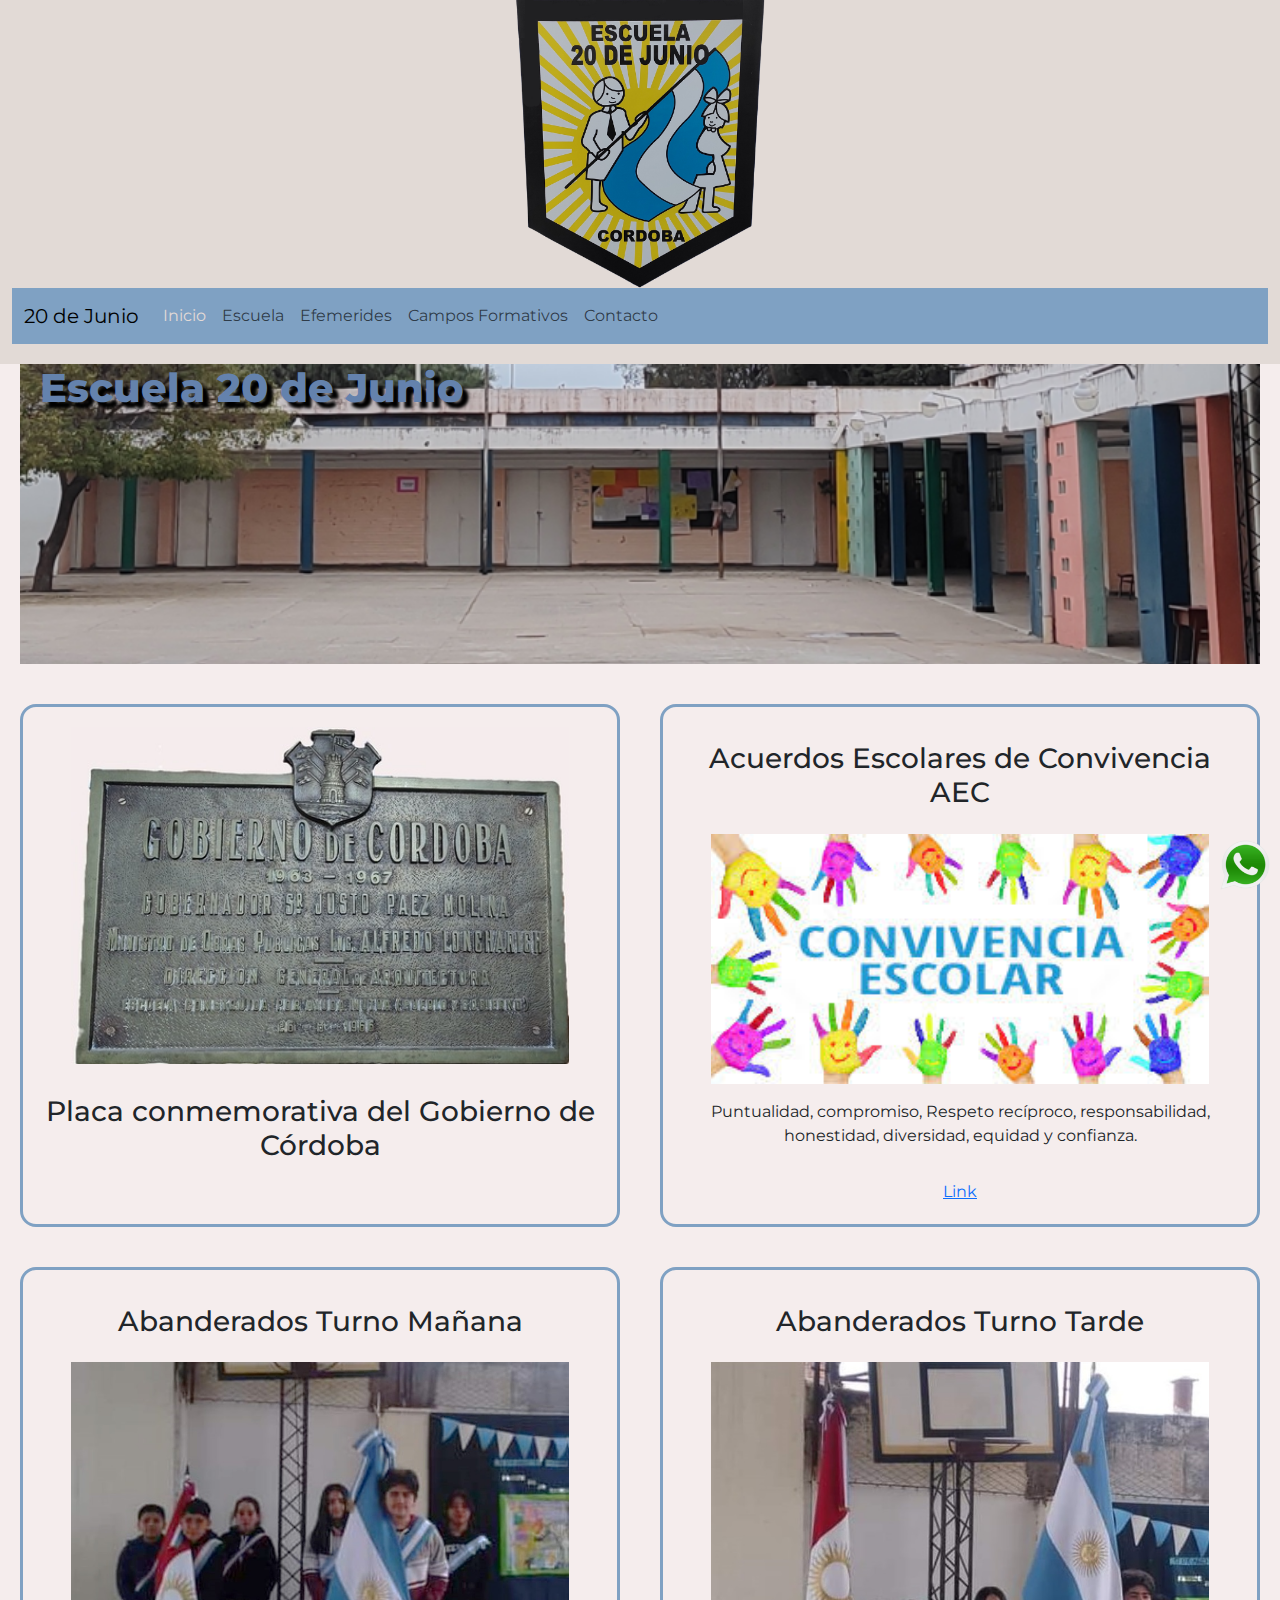
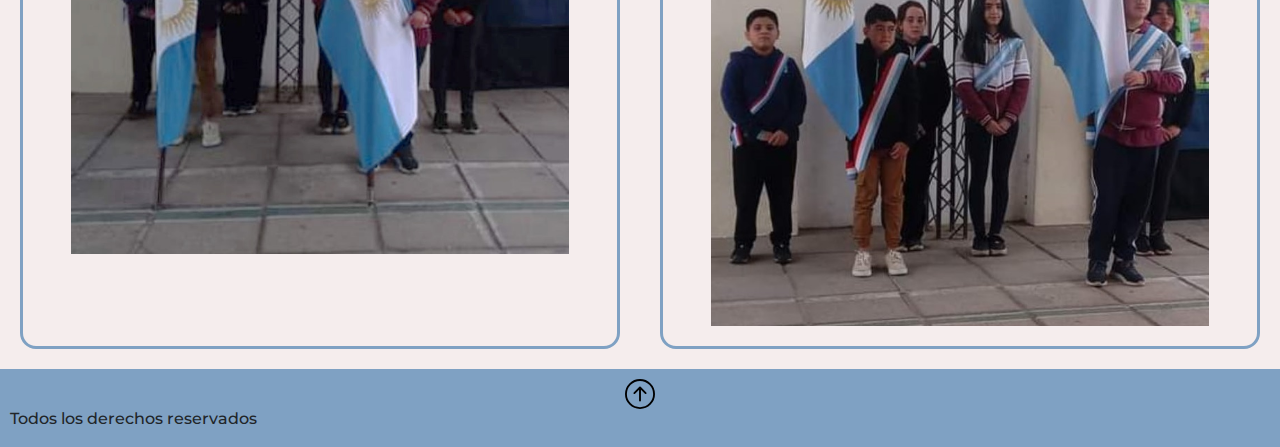
==== index.html @ 3449fcd5 "primer commit" ====
<!DOCTYPE html>
<html lang="en">
<head>
    <meta charset="UTF-8">
    <meta name="viewport" content="width=device-width, initial-scale=1.0">
    <!-- link de bt -->
    <link href="https://cdn.jsdelivr.net/npm/bootstrap@5.3.3/dist/css/bootstrap.min.css" rel="stylesheet" integrity="sha384-QWTKZyjpPEjISv5WaRU9OFeRpok6YctnYmDr5pNlyT2bRjXh0JMhjY6hW+ALEwIH" crossorigin="anonymous">
    <!-- linkeo css -->
    <link rel="stylesheet" href="css/main.css">
    <title>Inicio - Escuela 20 de Junio</title>
    <meta name="description" content="Escuela 20 de Junio, con nivel primario en ambos turnos. Te presentamos la web de nuestra querida escuela primaria.">
    <!-- link de fuentes -->
    <link rel="preconnect" href="https://fonts.googleapis.com">
    <link rel="preconnect" href="https://fonts.gstatic.com" crossorigin>
    <link href="https://fonts.googleapis.com/css2?family=Montserrat:ital,wght@0,100..900;1,100..900&display=swap" rel="stylesheet">
    <!-- link para animacion de h1 -->
    <link rel="stylesheet" href="https://cdnjs.cloudflare.com/ajax/libs/animate.css/4.1.1/animate.min.css"/>
  </head>
<body>
    <!-- imagen y menu principal -->
    <header id="arriba-index" class="container-fluid">
        <div class="row">
            <div class=" text-center">
                <a href="index.html" >
                    <img class="imagen-logo" src="img/escudo.png" alt="logo del menu">
                </a>
            </div>
            
            <div>  
              <!-- menu de navegacion de bt -->
              <nav class=" navbar navbar-expand-lg marg-0">
                <div class="container-fluid">
                  <a class="navbar-brand" href="index.html">20 de Junio</a>

                  <button class="navbar-toggler " type="button" data-bs-toggle="collapse" data-bs-target="#navbarSupportedContent" aria-controls="navbarSupportedContent" aria-expanded="false" aria-label="Toggle navigation">
                    <span class="navbar-toggler-icon"></span>
                  </button>
                  <div class="collapse navbar-collapse" id="navbarSupportedContent">
                    <ul class="navbar-nav me-auto mb-2 mb-lg-0">
                      <li class="nav-item">
                        <a class="nav-link disable page-active">Inicio</a>
                      </li>
                      <li class="nav-item">
                        <a href="pages/escuela.html" class="nav-link mouse" >Escuela</a>
                      </li>
                      <li class="nav-item">
                        <a href="pages/efemerides.html" class="nav-link mouse" >Efemerides</a>
                      </li>
                      <li class="nav-item">
                        <a href="pages/campos-formativos.html" class="nav-link mouse">Campos Formativos</a>
                      </li>
                      <li class="nav-item">
                        <a href="pages/contacto.html" class="nav-link mouse">Contacto</a>
                      </li>
                    </ul>
                  </div>
                </div>
              </nav>
            </div>
        </div>
        
    
    </header>

    <!-- Contenido principal --> 
    <main>
        
        <div class="div-index">
            <h1 class="animate__animated animate__fadeInDownBig">Escuela 20 de Junio</h1>
        </div>

        <div class="main-index">
          <div class="contenedor">
            <img src="img/placa-gobernador.jpg" alt="placa conmemorativa" class="foto-html">
            <h3>Placa conmemorativa del Gobierno de Córdoba</h3>
          </div>

          <div class="contenedor">
            <h3>Acuerdos Escolares de Convivencia <span>AEC</span></h3>
            <img src="img/aec.jpg" alt="manos pintadas - convivencia escolar" class="foto-html">
            <p>Puntualidad, compromiso, Respeto recíproco, responsabilidad, honestidad, diversidad, equidad y confianza.</p>
            <a href="https://www.igualdadycalidadcba.gov.ar/SIPEC-CBA/publicaciones/Narrativas2009/Convivencia.pdf" target="_blank">Link</a>
          </div>

          <div class="contenedor">
            <h3>Abanderados Turno Mañana</h3>
            <img src="img/abanderados-turno-m.jpg" alt="alumnos abanderados turno mañana" class="foto-html">
          </div>

          <div class="contenedor">
            <h3>Abanderados Turno Tarde</h3>
            <img src="img/abanderados-turno-t.jpg" alt="alumnos abanderados turno tarde"  class="foto-html">
          </div>

        </div>
       
    </main>


     <!-- pie de pagina -->
    <footer>
        
        
        <!-- imagen y link de whatsapp -->
        <div class="icon-whatsapp fixed-bottom">
            <a href="https://wa.me/+5493515920626" target="_blank"><img src="img/whatsapp.png" alt="icono whatsapp"></a>

        </div>

        <!-- boton volver arriba -->
        <div  class="flecha">
          <a href="#arriba-index">
                <img src="img/flecha-arriba.svg" alt="flecha para arriba">
          </a>
        </div>
        <h6>Todos los derechos reservados</h6>
    </footer>
    

    <!-- js -->
    <script src="https://cdn.jsdelivr.net/npm/bootstrap@5.3.3/dist/js/bootstrap.bundle.min.js" integrity="sha384-YvpcrYf0tY3lHB60NNkmXc5s9fDVZLESaAA55NDzOxhy9GkcIdslK1eN7N6jIeHz" crossorigin="anonymous"></script>
</body>
</html>
---- css/main.css ----
@charset "UTF-8";
/*reset*/
* {
  margin: 0;
  padding: 0;
  box-sizing: border-box;
}

body {
  font-family: "Montserrat", sans-serif;
  background-color: #E2DAD6;
}
body main .main-efemerides .div-calendario h2 {
  font-family: "Lucida Sans", "Lucida Sans Regular", "Lucida Grande", "Lucida Sans Unicode";
}
body main .main-efemerides .div-calendario .descripcion-efemerides {
  font-style: oblique;
  font-size: small;
}

/* propiedades del menú*/
header div nav {
  background-color: #7FA1C3;
}
header div nav div div ul li .page-active { /*propiedades del menú-html activo*/
  color: #E2DAD6;
}
header div nav div div ul li .page-active:hover {
  color: #E2DAD6;
}
header div nav div div ul li .mouse:hover {
  background-color: #6482AD;
}
header div nav div div ul li .mouse:active {
  background-color: #E2DAD6;
}
header div div a .imagen-logo {
  width: 80%;
}

/*propiedades para primera foto y nombre de html*/
main {
  background-color: #F5EDED;
}
main .div-index {
  height: 300px;
  background-image: url("../img/patiocolegio.png");
  background-repeat: no-repeat;
  background-size: cover;
  /*margenes para separacion y union*/
  margin: 20px;
  margin-top: 0px;
}
main .div-secundarios {
  background-image: url("../img/patiocolegio.png");
  background-repeat: no-repeat;
  background-size: cover;
  /*margenes para separacion y union*/
  margin: 20px;
  margin-top: 0px;
}
main .main-escuela .main-index {
  /*le doy la estructura y tamaño deseado a los contenedores*/
  display: grid;
  grid-template-columns: repeat(3, 0.5fr);
  grid-template-rows: 1fr;
}
main div h1 {
  /*estilo letras letras h1*/
  color: #6482AD;
  text-shadow: 6px 6px 3px black;
  margin: 20px;
  font-weight: 800;
}
main div .contenedor {
  /*propiedades de los div que contienen imagenes en los html index y escuela*/
  margin: 20px;
  padding: 20px;
  background-color: #F5EDED;
  text-align: center;
  border-radius: 1rem; /*borde redondo*/
  border: 3px solid #7FA1C3;
  display: flex;
  flex-direction: column; /*queda uno abajo de otro*/
  flex-wrap: wrap;
  align-items: center;
  gap: 1rem;
}
main div .contenedor .foto-html {
  width: 90%;
}
main div .contenedor .detalle-foto {
  /*anotacion para debajo de la foto*/
  font-size: x-small;
  margin: 0% 5%;
  justify-content: center;
}
main div .contenedor h3 {
  margin-top: 15px;
}
main div .contenedor h3 span {
  display: block;
}

/*propiedades de efemerides.html*/
main .main-efemerides .div-calendario {
  margin: 10px;
  padding: 10px;
  background-color: #F5EDED;
  text-align: center;
  border-radius: 1rem; /*borde redondo*/
  border: 3px solid #7FA1C3;
  display: flex;
  flex-direction: column; /*queda uno abajo de otro*/
  flex-wrap: wrap;
  align-items: center;
  gap: 1rem;
}
main .main-efemerides .div-calendario .img-calendario {
  width: 80%;
}

/*propiedades del html campos-formativos*/
.main-campos {
  background-image: url("../img/galeria-c-formativos.jpg");
  background-size: auto;
  align-items: center;
}
.main-campos .div-imagenes-campos {
  width: 500px;
  margin: 10px;
  overflow-x: auto;
  display: flex;
  flex-direction: column; /*queda uno abajo de otro*/
  flex-wrap: wrap;
  align-items: center;
  gap: 1rem;
}

/*css del contacto.html*/
main .contactos {
  text-align: center;
  display: grid;
  grid-template-columns: 1fr;
}
main .contactos div {
  margin: 1rem;
}
main .contactos div .img-whatsapp {
  width: 30px;
}
main .mapa {
  background-color: #E2DAD6;
  display: flex;
  flex-direction: column; /*queda uno abajo de otro*/
  flex-wrap: wrap;
  align-items: center;
  gap: 0rem;
}
main .mapa div h5 {
  text-align: center;
  padding: 20px;
}
main .mapa div iframe {
  width: 100%;
}

/*propiedades del footer*/
footer {
  background-color: #7FA1C3;
  padding: 10px;
}
footer .icon-whatsapp { /*propiedades del icono del whatsapp del footer*/ }
footer .icon-whatsapp img {
  width: 50px;
  position: fixed;
  bottom: 10px;
  right: 10px;
}
footer .flecha { /*propiedades de la flecha del footer*/
  text-align: center;
}
footer .flecha img {
  width: 30px;
}

@media screen and (min-width: 768px) {
  header div div a .imagen-logo {
    width: 40%;
  }
  main .main-escuela .contenedor div .detalle-foto {
    font-size: large;
  }
  main div .contactos {
    display: grid;
    grid-template-columns: repeat(2, 1fr);
    grid-template-rows: 1fr;
  }
  main div .contactos .link-canal {
    margin-top: 30px;
    grid-column: span 2;
  }
  main .mapa {
    display: grid;
    grid-template-columns: repeat(1, 1fr);
    grid-template-rows: 1fr;
  }
  main .mapa div {
    text-align: center;
  }
  main .mapa div iframe {
    width: 90%;
  }
  .main-campos .div-imagenes-campos {
    width: 99%;
    text-align: center;
  }
  .main-campos .div-imagenes-campos div img {
    width: 90%;
  }
}
/*propiedades para desktop*/
@media screen and (min-width: 1024px) {
  /*general*/
  header div div a .imagen-logo {
    width: 20%;
  }
  main .main-index {
    display: grid;
    grid-template-columns: repeat(2, 1fr);
    grid-template-rows: 1fr;
  }
  main .main-escuela {
    display: grid;
    grid-template-columns: repeat(2, 1fr);
    grid-template-rows: 1fr;
  }
  main .main-efemerides {
    display: grid;
    grid-template-columns: repeat(2, 1fr);
    grid-template-rows: 1fr;
  }
  main div .contactos {
    display: grid;
    grid-template-columns: repeat(4, 1fr);
    grid-template-rows: 1fr;
  }
  main div .contactos .link-canal {
    margin-top: 30px;
    grid-column: span 4;
  }
  main .mapa {
    display: grid;
    grid-template-columns: 1fr 3fr;
    align-items: center;
  }
  main .mapa div iframe {
    width: 95%;
  }
  .main-campos .div-imagenes-campos {
    width: 99%;
    display: grid;
    grid-template-columns: repeat(2, 1fr);
    grid-template-rows: 1fr;
    text-align: center;
  }
  .main-campos .div-imagenes-campos div img {
    width: 80%;
  }
}

/*# sourceMappingURL=main.css.map */
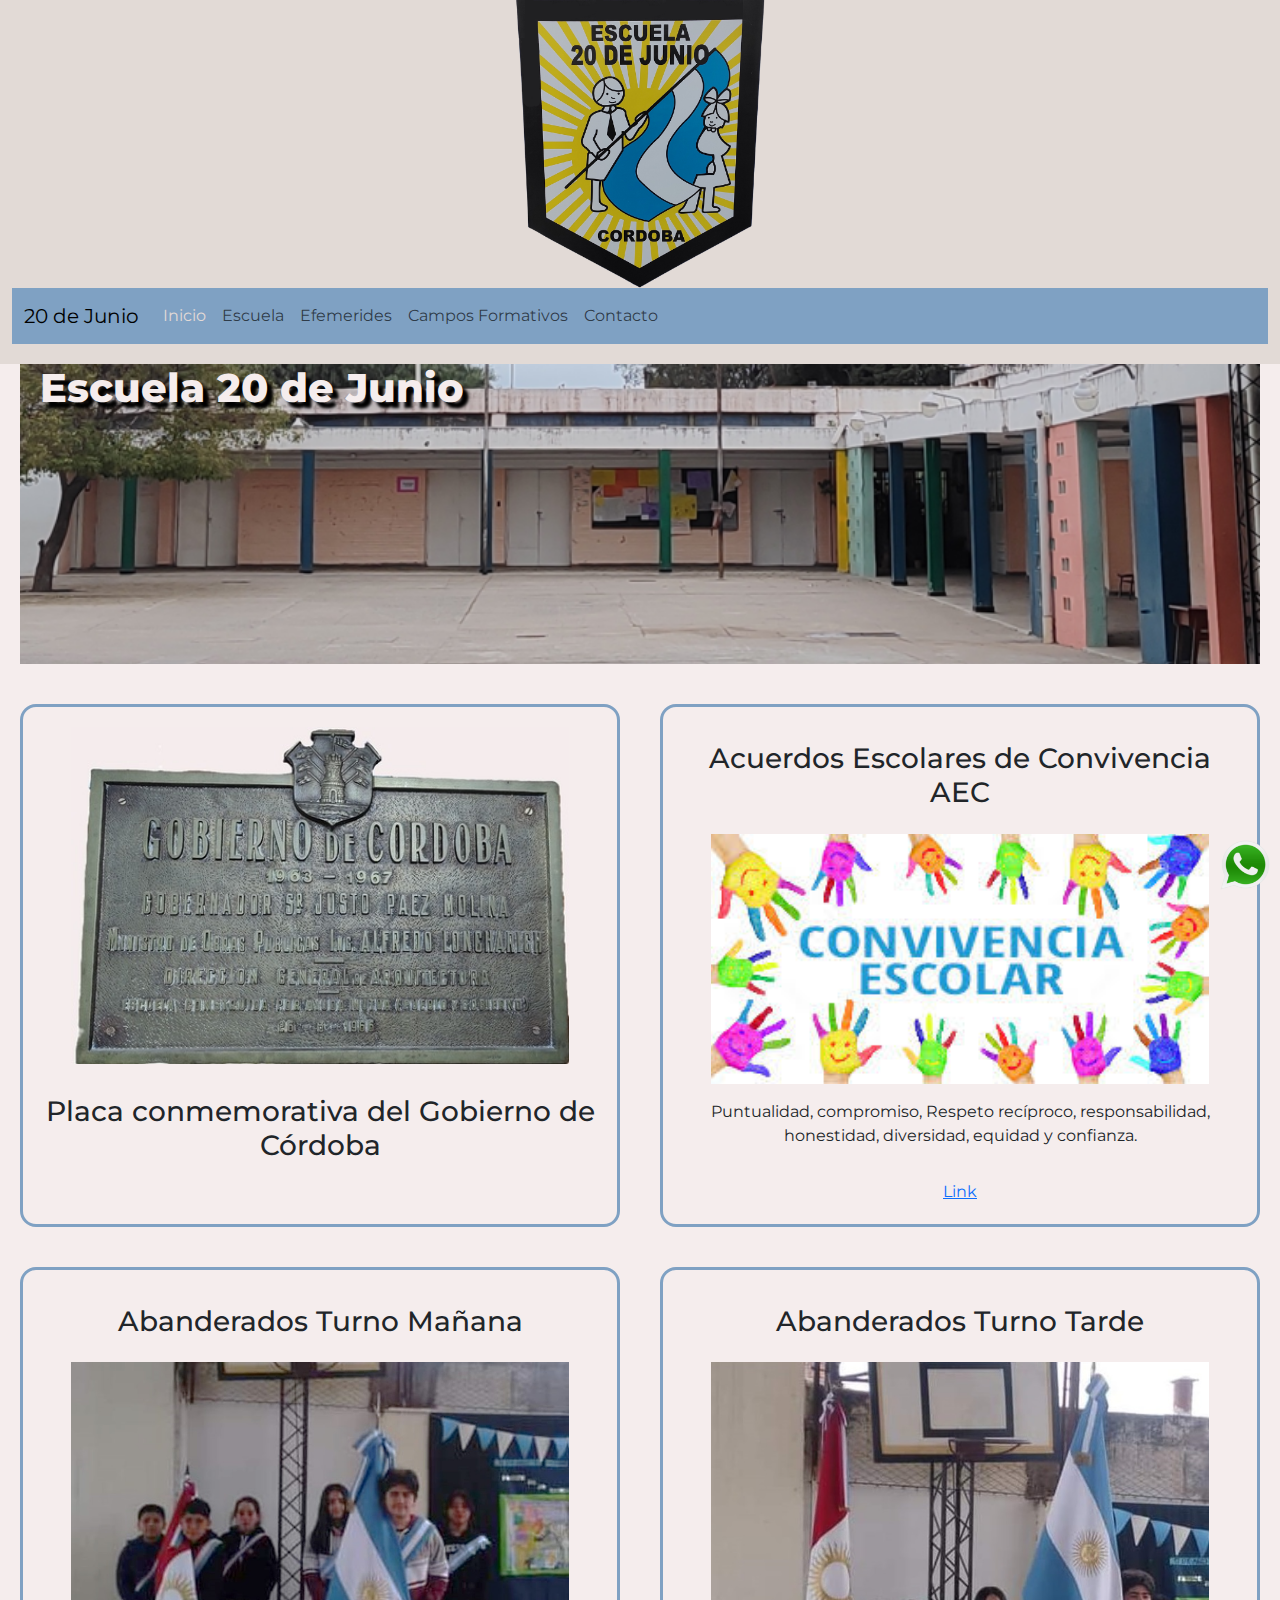
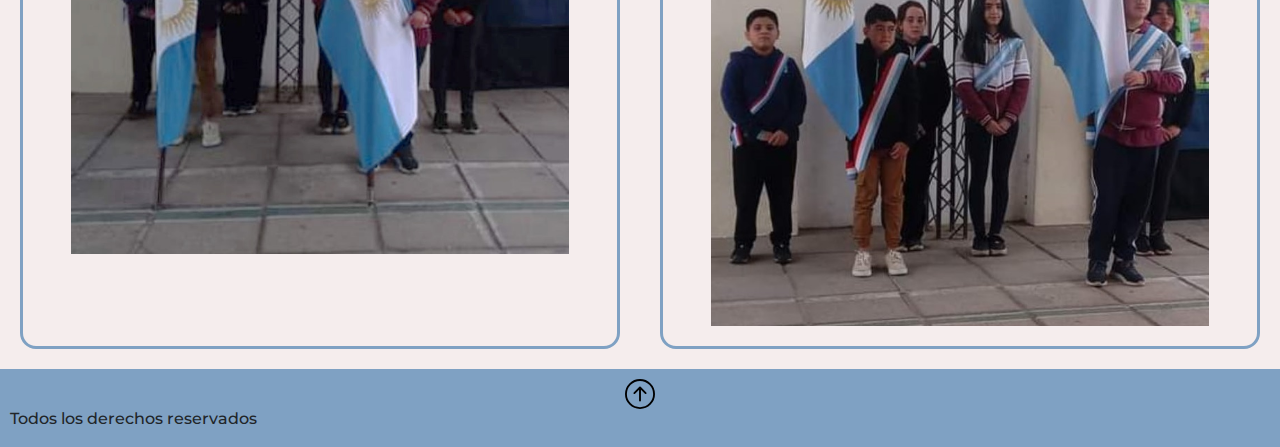
==== commit 859e48db: "favicom listo" ====
--- a/index.html
+++ b/index.html
@@ -15,6 +15,10 @@
     <link href="https://fonts.googleapis.com/css2?family=Montserrat:ital,wght@0,100..900;1,100..900&display=swap" rel="stylesheet">
     <!-- link para animacion de h1 -->
     <link rel="stylesheet" href="https://cdnjs.cloudflare.com/ajax/libs/animate.css/4.1.1/animate.min.css"/>
+    <!-- se agrega favicom -->
+    <link rel="apple-touch-icon" sizes="180x180" href="img/apple-touch-icon.png">
+    <link rel="icon" type="image/png" sizes="32x32" href="img/favicon-32x32.png">
+    <link rel="icon" type="image/png" sizes="16x16" href="img/favicon-16x16.png">
   </head>
 <body>
     <!-- imagen y menu principal -->
@@ -59,14 +63,14 @@
             </div>
         </div>
         
-    
+        
     </header>
 
     <!-- Contenido principal --> 
     <main>
         
         <div class="div-index">
-            <h1 class="animate__animated animate__fadeInDownBig">Escuela 20 de Junio</h1>
+            <h1 class="animate__animated animate__backInLeft animate__slow">Escuela 20 de Junio</h1>
         </div>
 
         <div class="main-index">
--- a/css/main.css
+++ b/css/main.css
@@ -66,8 +66,8 @@
   grid-template-rows: 1fr;
 }
 main div h1 {
-  /*estilo letras letras h1*/
-  color: #6482AD;
+  /*estilo letras h1*/
+  color: #F5EDED;
   text-shadow: 6px 6px 3px black;
   margin: 20px;
   font-weight: 800;
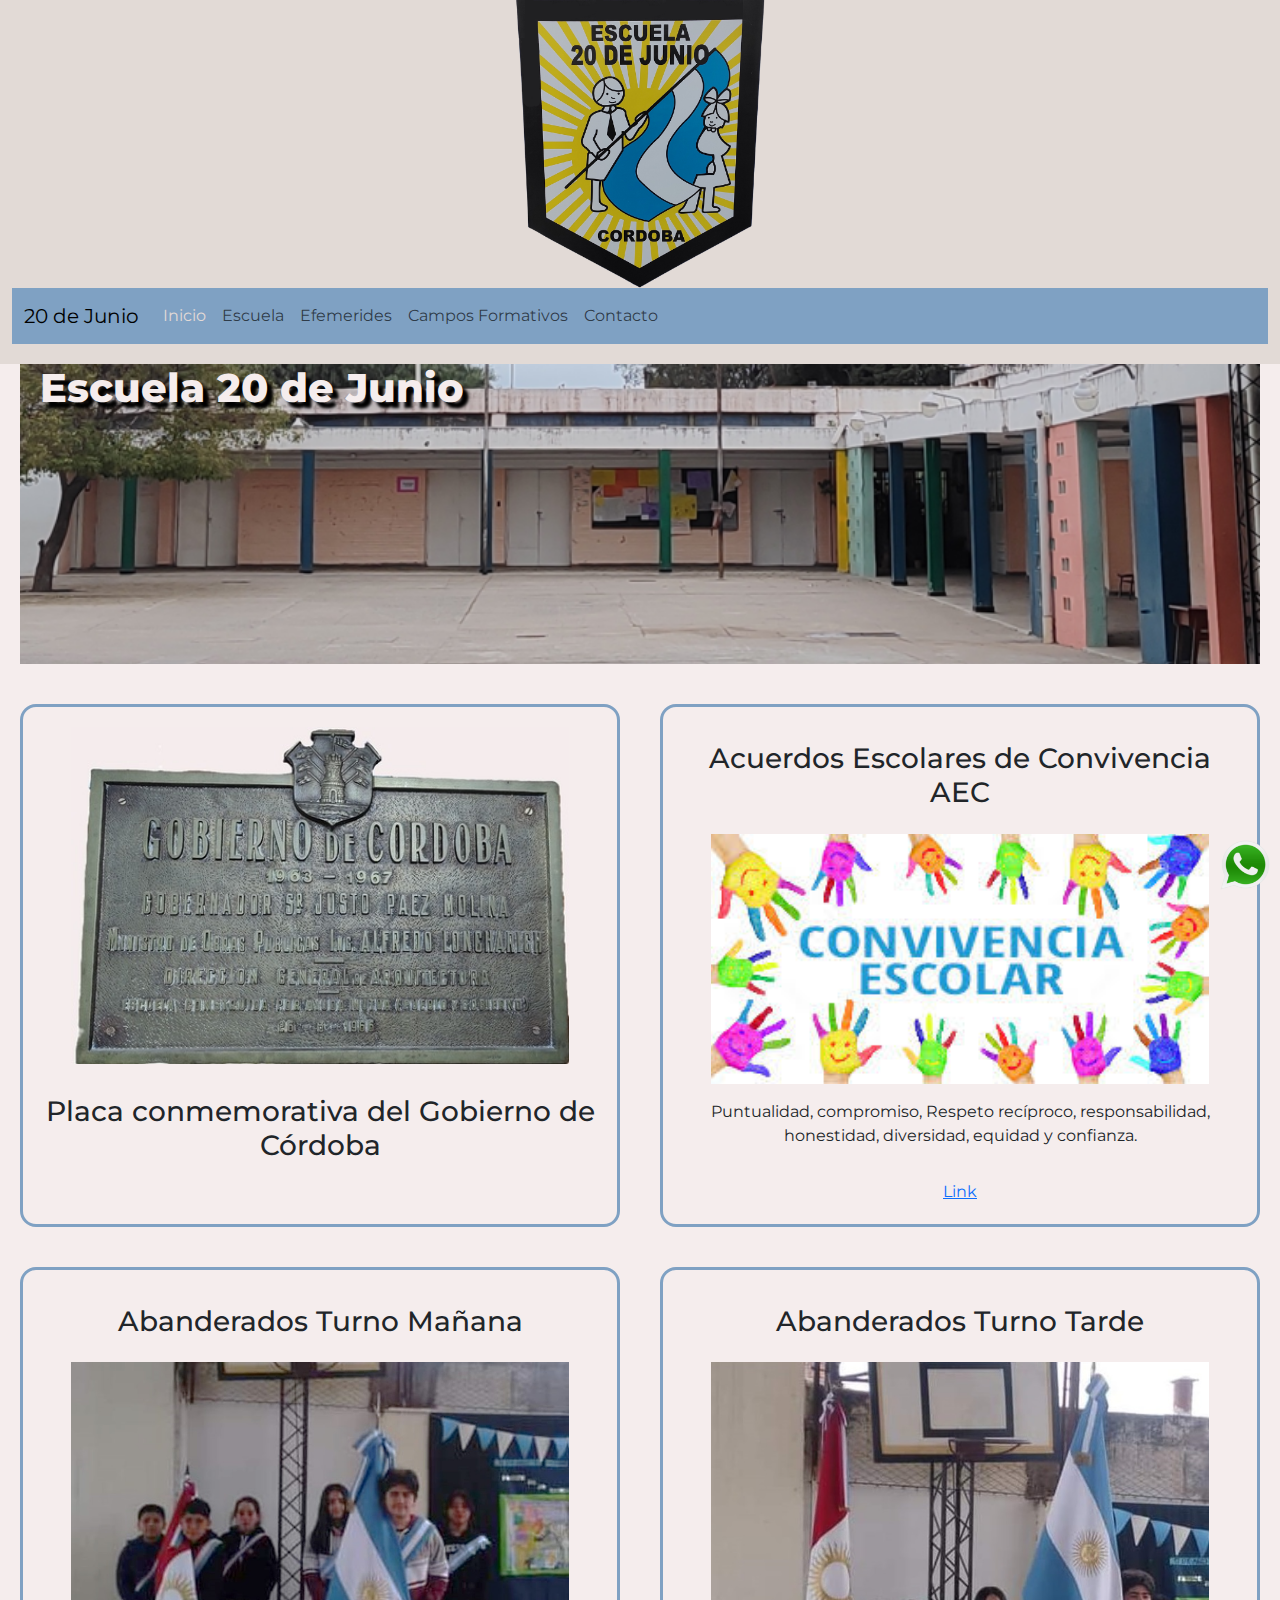
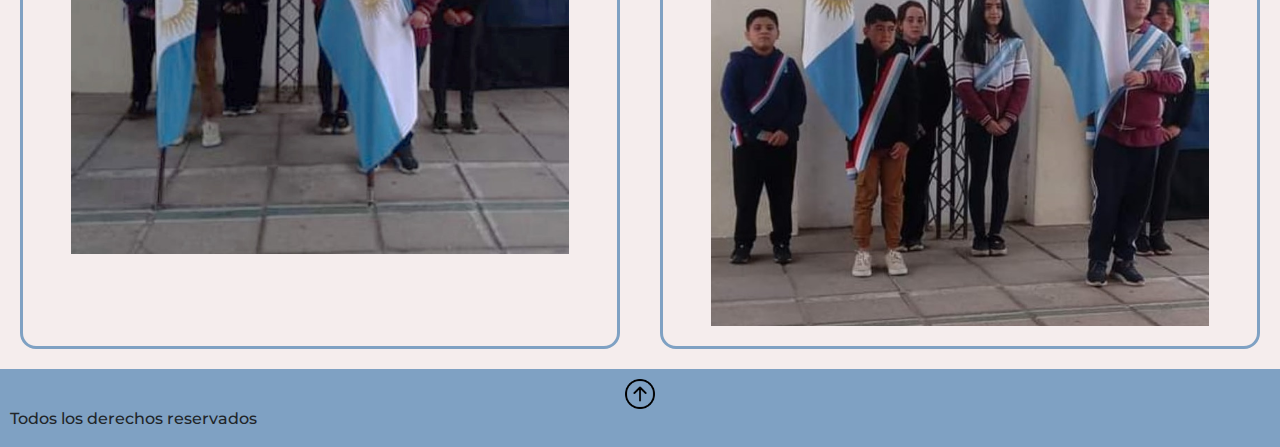
==== commit 4466290f: "listo listo" ====
--- a/index.html
+++ b/index.html
@@ -9,12 +9,13 @@
     <link rel="stylesheet" href="css/main.css">
     <title>Inicio - Escuela 20 de Junio</title>
     <meta name="description" content="Escuela 20 de Junio, con nivel primario en ambos turnos. Te presentamos la web de nuestra querida escuela primaria.">
+    <meta name="keywords" content="escuela, educacion, barrio, jardin, primaria, villa revol, zona sur, cordoba, sur, argentina, capital, ciudad universitaria">
     <!-- link de fuentes -->
     <link rel="preconnect" href="https://fonts.googleapis.com">
     <link rel="preconnect" href="https://fonts.gstatic.com" crossorigin>
     <link href="https://fonts.googleapis.com/css2?family=Montserrat:ital,wght@0,100..900;1,100..900&display=swap" rel="stylesheet">
     <!-- link para animacion de h1 -->
-    <link rel="stylesheet" href="https://cdnjs.cloudflare.com/ajax/libs/animate.css/4.1.1/animate.min.css"/>
+    <link rel="stylesheet" href="https://cdnjs.cloudflare.com/ajax/libs/animate.css/4.1.1/animate.min.css">
     <!-- se agrega favicom -->
     <link rel="apple-touch-icon" sizes="180x180" href="img/apple-touch-icon.png">
     <link rel="icon" type="image/png" sizes="32x32" href="img/favicon-32x32.png">
@@ -35,7 +36,6 @@
               <nav class=" navbar navbar-expand-lg marg-0">
                 <div class="container-fluid">
                   <a class="navbar-brand" href="index.html">20 de Junio</a>
-
                   <button class="navbar-toggler " type="button" data-bs-toggle="collapse" data-bs-target="#navbarSupportedContent" aria-controls="navbarSupportedContent" aria-expanded="false" aria-label="Toggle navigation">
                     <span class="navbar-toggler-icon"></span>
                   </button>
@@ -99,8 +99,7 @@
         </div>
        
     </main>
-
-
+    
      <!-- pie de pagina -->
     <footer>
         
@@ -114,7 +113,7 @@
         <!-- boton volver arriba -->
         <div  class="flecha">
           <a href="#arriba-index">
-                <img src="img/flecha-arriba.svg" alt="flecha para arriba">
+                <img src="img/flecha-arriba.png" alt="flecha para arriba">
           </a>
         </div>
         <h6>Todos los derechos reservados</h6>
--- a/css/main.css
+++ b/css/main.css
@@ -9,6 +9,7 @@
 body {
   font-family: "Montserrat", sans-serif;
   background-color: #E2DAD6;
+  /* fuente solo para titulos tablas de campos formativos */
 }
 body main .main-efemerides .div-calendario h2 {
   font-family: "Lucida Sans", "Lucida Sans Regular", "Lucida Grande", "Lucida Sans Unicode";
@@ -16,6 +17,9 @@
 body main .main-efemerides .div-calendario .descripcion-efemerides {
   font-style: oblique;
   font-size: small;
+}
+body .main-campos .div-tablas-campos div h3, body .main-campos .div-tablas-campos p {
+  font-family: "Franklin Gothic Medium", "Arial Narrow", Arial, sans-serif;
 }
 
 /* propiedades del menú*/
@@ -126,15 +130,43 @@
   background-size: auto;
   align-items: center;
 }
-.main-campos .div-imagenes-campos {
+.main-campos .div-tablas-campos {
   width: 500px;
-  margin: 10px;
   overflow-x: auto;
   display: flex;
   flex-direction: column; /*queda uno abajo de otro*/
   flex-wrap: wrap;
   align-items: center;
   gap: 1rem;
+  justify-items: center;
+  text-align: center;
+}
+.main-campos .div-tablas-campos div {
+  border: 3px solid #7FA1C3;
+  border-radius: 5px;
+  margin: 5px;
+  align-items: center;
+}
+.main-campos .div-tablas-campos div p {
+  line-height: 10px;
+}
+.main-campos .div-tablas-campos div h3, .main-campos .div-tablas-campos div p {
+  text-align: center;
+  text-shadow: 1px 1px 2px #F5EDED, 0 0 1em #F5EDED, 0 0 0.2em #F5EDED;
+}
+.main-campos .div-tablas-campos div table {
+  margin: 5px;
+  border-collapse: collapse;
+}
+.main-campos .div-tablas-campos div table th {
+  background-color: #7FA1C3;
+  padding: 5px;
+}
+.main-campos .div-tablas-campos div table tr, .main-campos .div-tablas-campos div table td {
+  padding: 10px;
+  text-align: center;
+  width: 150px;
+  background-color: #F5EDED;
 }
 
 /*css del contacto.html*/
@@ -211,11 +243,11 @@
   main .mapa div iframe {
     width: 90%;
   }
-  .main-campos .div-imagenes-campos {
+  .main-campos .div-tablas-campos {
     width: 99%;
     text-align: center;
   }
-  .main-campos .div-imagenes-campos div img {
+  .main-campos .div-tablas-campos div img {
     width: 90%;
   }
 }
@@ -257,15 +289,11 @@
   main .mapa div iframe {
     width: 95%;
   }
-  .main-campos .div-imagenes-campos {
+  .main-campos .div-tablas-campos {
     width: 99%;
     display: grid;
     grid-template-columns: repeat(2, 1fr);
     grid-template-rows: 1fr;
-    text-align: center;
-  }
-  .main-campos .div-imagenes-campos div img {
-    width: 80%;
   }
 }
 
